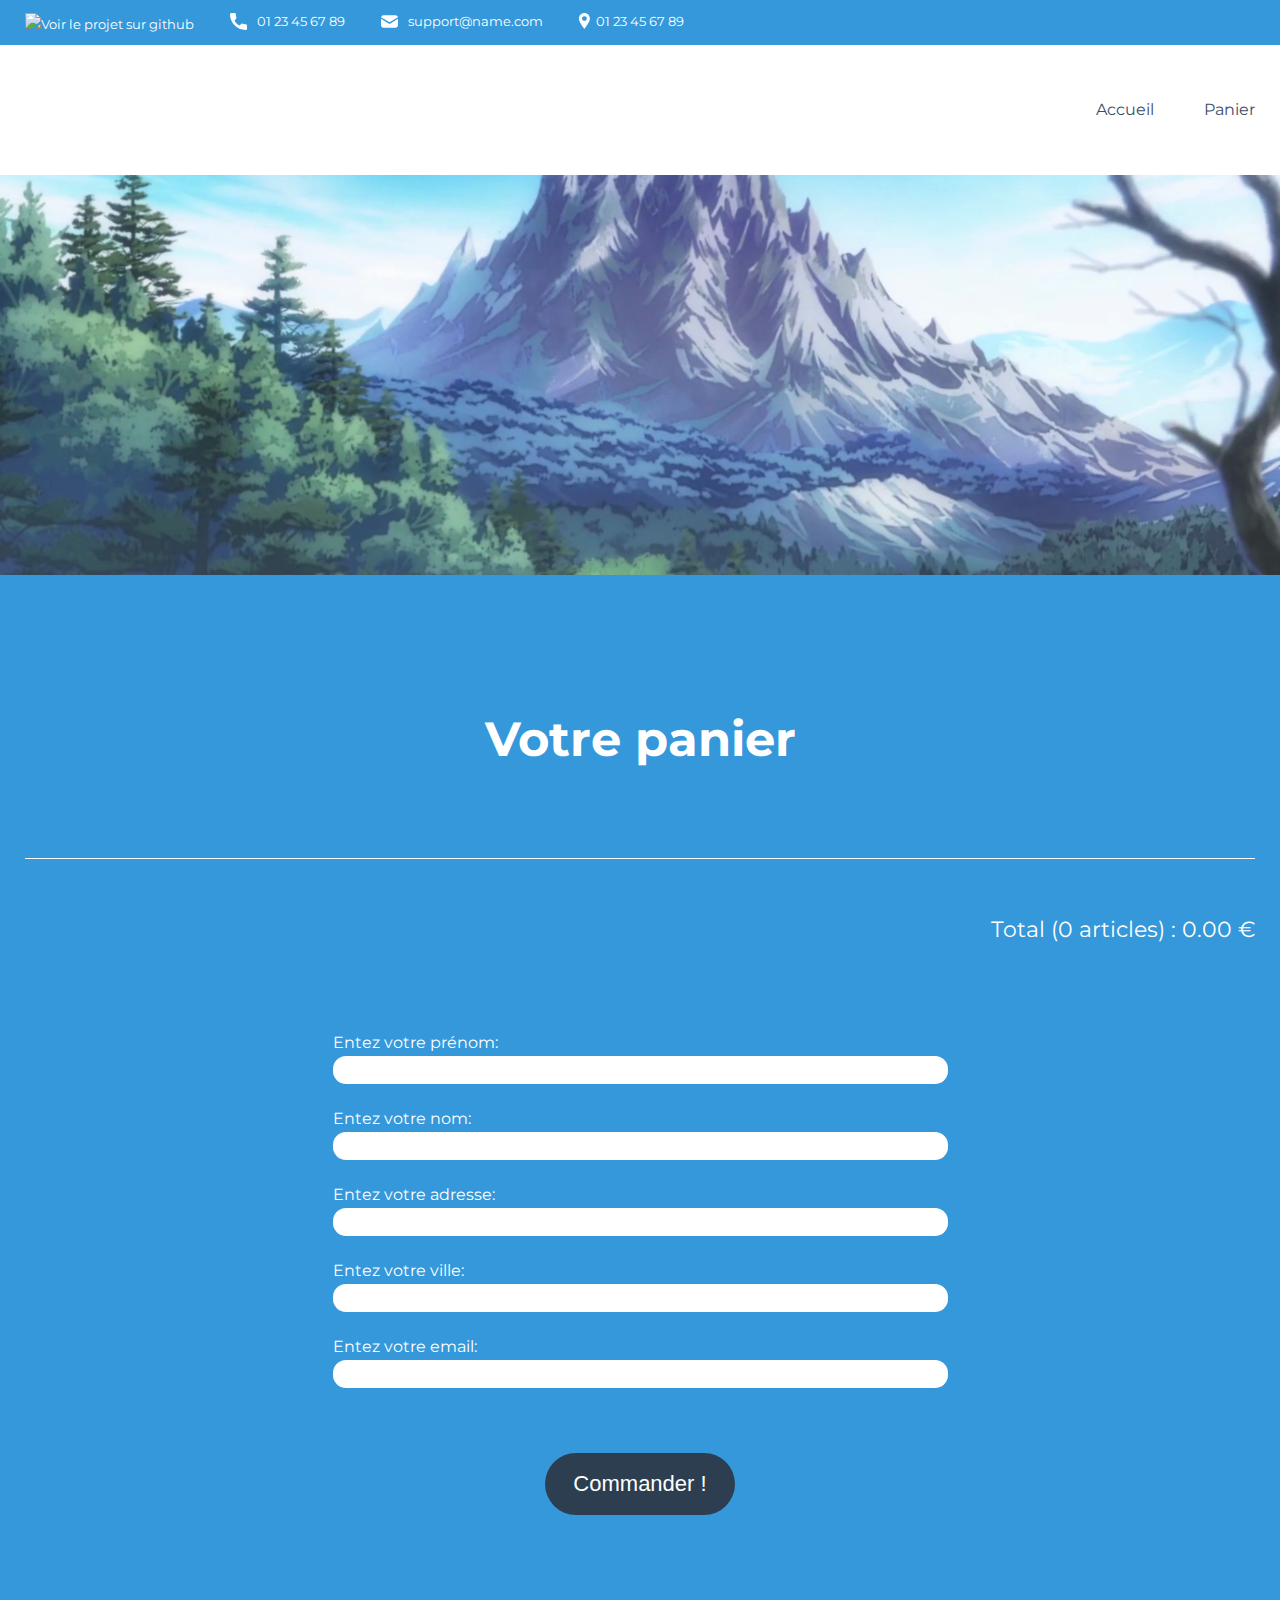
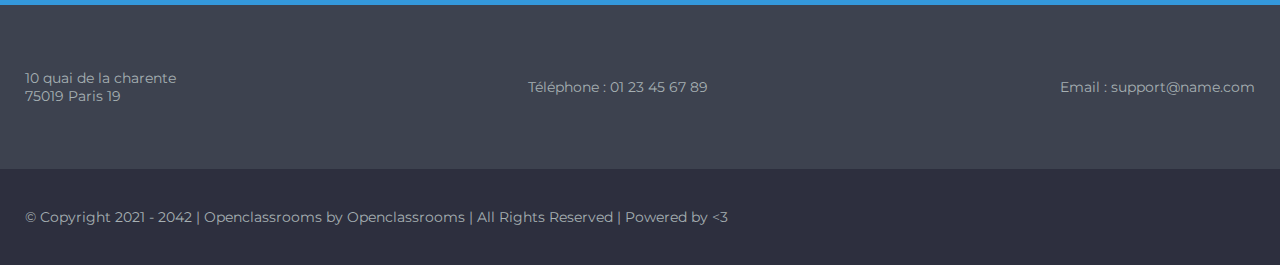
==== front/html/cart.html @ 7b70993c "first commit" ====
<!DOCTYPE html>
<html lang="fr">

<head>
    <title>Cart</title>

    <meta charset="utf-8">
    <meta name="description" content="Plateforme incroyable de e-commerce">

    <link rel="preconnect" href="https://fonts.googleapis.com">
    <link rel="preconnect" href="https://fonts.gstatic.com" crossorigin>
    <link href="https://fonts.googleapis.com/css2?family=Montserrat:wght@100;200;300;400;500;600;700;800;900&display=swap" rel="stylesheet">
    <link href="../css/style.css" rel="stylesheet" />
    <link href="../css/cart.css" rel="stylesheet" />

    <meta name="viewport" content="width=device-width, initial-scale=1">
</head>

<body>
    <header>
        <div class="limitedWidthBlockContainer informations">
            <div class="limitedWidthBlock">
                <ul>
                    <li>
                        <a href="https://github.com/training-dev-fr/P5-Kanap" target="_blank"><img src="https://encrypted-tbn0.gstatic.com/images?q=tbn:ANd9GcRAi68fw3hBkE6l-vGLWYB9aRoSV5DWJ0zKJtAzpjYTMD83DwP5WU4D1N7eHx1ucPcZle8&usqp=CAU" class="informations__github">Voir le projet sur github</a>
                    </li>
                    <li><img src="../images/icons/phone.svg" alt="logo de téléphone" class="informations__phone">01 23 45 67 89</li>
                    <li><img src="../images/icons/mail.svg" alt="logo d'une enveloppe" class="informations__mail">support@name.com</li>
                    <li><img src="../images/icons/adress.svg" alt="logo d'un point de géolocalisation" class="informations__address">01 23 45 67 89</li>
                </ul>
            </div>
        </div>
        <div class="limitedWidthBlockContainer menu">
            <div class="limitedWidthBlock">
                <a href="./index.html">

                </a>
                <nav>
                    <ul>
                        <a href="./index.html">
                            <li>Accueil</li>
                        </a>
                        <a href="./cart.html">
                            <li>Panier</li>
                        </a>
                    </ul>
                </nav>
            </div>
        </div>
        <img class="banniere" src="../images/banniere.png" alt="Baniere">
    </header>

    <main class="limitedWidthBlockContainer">
        <div class="limitedWidthBlock" id="limitedWidthBlock">

            <div class="cartAndFormContainer" id="cartAndFormContainer">
                <h1>Votre panier</h1>
                <section class="cart">
                    <section id="cart__items">
                    </section>
                    <div class="cart__price">
                        <p>Total (<span id="totalQuantity"></span> articles) : <span id="totalPrice"></span> €</p>
                    </div>
                    <div class="cart__order">
                        <form method="get" class="cart__order__form">
                            <div class="cart__order__form__question">
                                <label for="firstName">Entez votre prénom: </label>
                                <input type="text" name="firstName" id="firstName" pattern="[a-zA-Zéèêëâîïôûü]*" required>
                            </div>
                            <div class="cart__order__form__question">
                                <label for="lastName">Entez votre nom: </label>
                                <input type="text" name="lastName" id="lastName" pattern="[a-zA-Zéèêëâîïôûü]*" required>
                            </div>
                            <div class="cart__order__form__question">
                                <label for="address ">Entez votre adresse: </label>
                                <input type="text" name="address" id="address" required>
                            </div>
                            <div class="cart__order__form__question">
                                <label for="city">Entez votre ville: </label>
                                <input type="text" name="city" id="city" required>
                            </div>
                            <div class="cart__order__form__question">
                                <label for="email">Entez votre email: </label>
                                <input type="email" name="email" id="email" required>
                            </div>
                            <div class="cart__order__form__submit ">
                                <input type="submit" value="Commander !" id="order">
                            </div>
                        </form>
                    </div>
                </section>
            </div>

            <div class="confirmation hide">
                <p>Commande validé ! <br>Votre numéro de commande est : <span id="orderId"></span></p>
            </div>

        </div>
    </main>

    <footer>
        <div class="limitedWidthBlockContainer footerMain ">
            <div class="limitedWidthBlock ">
                <div>
                    <p>10 quai de la charente <br>75019 Paris 19</p>
                </div>
                <div>
                    <p>Téléphone : 01 23 45 67 89</p>
                </div>
                <div>
                    <p>Email : support@name.com</p>
                </div>
            </div>
        </div>
        <div class="limitedWidthBlockContainer footerSecondary">
            <div class="limitedWidthBlock">
                <p>© Copyright 2021 - 2042 | Openclassrooms by Openclassrooms | All Rights Reserved | Powered by
                    <3</p>
            </div>
        </div>
    </footer>
    <script type="module" src="../js/cart.js"></script>
</body>

</html>
---- front/css/style.css ----
/*********/


/*GENERAL*/


/*********/

body {
    font-family: 'Montserrat', sans-serif;
    margin: 0;
    color: white;
    min-width: 300px;
}

h1 {
    font-size: 48px;
    font-weight: 700;
    margin-top: 135px;
    text-align: center;
}

h2 {
    font-weight: 400;
    margin-bottom: 60px;
    text-align: center;
}

.logo {
    height: 70px;
}


/*maxwidth + centering*/

.limitedWidthBlockContainer {
    display: flex;
    justify-content: center;
}

.limitedWidthBlock {
    width: 100%;
    max-width: 1400px;
    padding: 0 25px;
}


/*Colors*/

:root {
    --main-color: #3498db;
    --secondary-color: #2c3e50;
    --text-color: #3d4c68;
    --footer-text-color: #a6b0b3;
    --footer-main-color: #3d424f;
    --footer-secondary-color: #2d2f3e;
    /*background-color: var(--main-color);*/
}


/********/


/*Header*/


/********/


/*informations*/

.informations {
    font-size: 13px;
    background-color: var(--main-color);
    color: white;
}

.informations a {
    color: white;
    text-decoration: none;
}

.informations__github img {
    width: 25px;
}

.informations img {
    height: 17px;
}

.informations ul {
    display: flex;
    padding-left: 0;
}

.informations ul li {
    display: flex;
    list-style: none;
    margin-right: 36px;
}

.informations__phone,
.informations__mail {
    margin-right: 10px;
}


/*menu*/

.menu {
    background-color: white;
}

.menu .limitedWidthBlock {
    display: flex;
    justify-content: space-between;
}

.menu a {
    display: flex;
    align-items: center;
    text-decoration: none;
}

.menu nav {
    display: flex;
}

.menu nav ul {
    display: flex;
    margin: 0;
    line-height: 130px;
}

.menu nav ul li {
    list-style: none;
    margin-left: 50px;
    color: var(--text-color);
}

.menu nav ul li:hover {
    font-weight: 600;
    color: #3498db !important;
}


/*banniere*/

.banniere {
    width: 100%;
    height: 400px;
    object-fit: cover;
    display: flex;
}


/******/


/*Main*/


/******/

main {
    background-color: var(--main-color);
}


/*items*/

.items {
    margin-bottom: 135px;
    display: flex;
    justify-content: space-around;
    flex-wrap: wrap;
}

.items a {
    width: 21%;
    text-decoration: none;
    color: unset;
}

.items a:hover article {
    box-shadow: rgba(42, 18, 206, 0.9) 0 0 22px 6px;
}

.items article {
    background-color: var(--secondary-color);
    display: flex;
    flex-direction: column;
    align-items: center;
    margin-bottom: 40px;
    padding-top: 25px;
    width: 100%;
    border-radius: 10px;
}

.items article img {
    width: 160px;
    height: 160px;
    object-fit: cover;
    border-radius: 10px;
}

.items article h3 {
    font-size: 22px;
    font-weight: 700;
    text-align: center;
    text-transform: uppercase;
}

.items article p {
    text-align: center;
    padding-left: 23px;
    padding-right: 23px;
    box-sizing: border-box;
    overflow: hidden;
    text-overflow: ellipsis;
    display: -webkit-box;
    -webkit-line-clamp: 3;
    -webkit-box-orient: vertical;
    white-space: normal;
}


/********/


/*Footer*/


/********/

footer {
    color: var(--footer-text-color);
    display: flex;
    flex-direction: column;
    font-size: 14px;
}

footer .footerMain,
footer .footerSecondary {
    width: 100%;
}


/*footerMain*/

.footerMain {
    background-color: var(--footer-main-color);
    padding: 50px 0;
}

.footerMain .limitedWidthBlock {
    display: flex;
    justify-content: space-between;
}

.footerMain .limitedWidthBlock div {
    display: flex;
    align-items: center;
}


/*footerSecondary*/

.footerSecondary {
    background-color: var(--footer-secondary-color);
    padding: 25px 0;
}


/***************/


/*Media queries*/


/***************/

@media (max-width: 991.98px) {
    .informations ul {
        display: flex;
        justify-content: space-around;
    }
    .items a {
        width: 42%;
    }
    .footerMain .limitedWidthBlock {
        display: flex;
        flex-direction: column;
        align-items: center;
    }
    .footerSecondary .limitedWidthBlock p {
        text-align: center;
    }
}

@media (max-width: 575.98px) {
    .informations ul {
        flex-direction: column;
        align-items: center;
    }
    .informations ul li {
        margin-bottom: 14px;
        margin-right: 0;
    }
    .menu .limitedWidthBlock {
        display: flex;
        flex-direction: column;
        align-items: center;
    }
    .logo {
        margin-top: 20px;
    }
    .menu nav ul {
        padding: 0;
        line-height: 80px;
    }
    .menu nav ul a:first-child li {
        margin-left: 0;
    }
    .items a {
        width: 75%;
    }
}
---- front/css/cart.css ----
/*********/


/*GENERAL*/


/*********/

main {
    padding-bottom: 90px;
}

h1 {
    margin-bottom: 90px;
}

h2 {
    text-align: start;
}


/************/


/*Cart */


/************/

#cartAndFormContainer.hide {
    display: none;
}


/************/


/*Cart Items*/


/************/

.cart__item {
    display: flex;
    justify-content: space-around;
    border-top: 1px solid white;
    padding-top: 35px;
    margin-bottom: 30px;
}

.cart__item__img {
    width: 25%;
}

.cart__item__img img {
    width: 100%;
    border-radius: 25px;
}

.cart__item__content {
    width: 50%;
    display: flex;
    flex-direction: column;
    justify-content: space-between;
}

.cart__item__content__titlePrice {
    display: flex;
    justify-content: space-between;
}

.cart__item__content__titlePrice h2,
.cart__item__content__titlePrice p {
    margin: 0;
}

.cart__item__content__settings p {
    margin: 0;
}

.cart__item__content__settings input {
    color: var(--footer-secondary-color);
    font-family: 'Montserrat', sans-serif;
    font-size: 14px;
    border-radius: 20px;
    border: 1px solid #767676;
    text-align: center;
    text-align-last: center;
}

.cart__item__content__settings input:focus {
    outline: none;
}

.cart__item__content__settings__quantity {
    display: flex;
}

.cart__item__content__settings__quantity p {
    margin-right: 10px;
    display: flex;
}

.cart__item__content__settings__delete p {
    display: inline;
}

.cart__item__content__settings__delete p:hover {
    cursor: pointer;
    font-weight: 700;
}


/*******/


/*Price*/


/*******/

.cart__price {
    border-top: 1px solid white;
    padding-top: 35px;
}

.cart__price p {
    text-align: end;
    font-size: 22px;
}


/*******/


/*Order*/


/*******/

.cart__order {
    display: flex;
    justify-content: center;
    margin-top: 90px;
}

.cart__order__form {
    width: 50%;
}

.cart__order__form__question {
    display: flex;
    flex-direction: column;
    margin-bottom: 25px;
}

.cart__order__form__question input {
    border-radius: 13px;
    border: 0;
    height: 26px;
    margin-top: 4px;
}

.cart__order__form__question input:focus {
    outline: none;
}

.cart__order__form__submit {
    display: flex;
    justify-content: center;
}

.cart__order__form__submit input {
    font-size: 22px;
    border-radius: 40px;
    border: 0;
    background-color: var(--secondary-color);
    color: white;
    padding: 18px 28px;
    cursor: pointer;
    margin-top: 40px;
}

.cart__order__form__submit input:hover {
    box-shadow: rgb(42 18 206 / 90%) 0 0 22px 6px;
}


/**************/


/*Confirmation*/


/**************/

.confirmation {
    display: flex;
    justify-content: center;
    margin-top: 85px;
}

.confirmation p {
    background-color: white;
    color: #3d424f;
    text-align: center;
    font-weight: 500;
    padding: 30px;
    border-radius: 25px;
}

.confirmation.hide {
    display: none;
}


/***************/


/*Media queries*/


/***************/

@media (max-width: 991.98px) {
    .cart__item__content__titlePrice {
        flex-direction: column;
    }
}

@media (max-width: 575.98px) {
    .cart__item {
        flex-direction: column;
        align-items: center;
    }
    .cart__item__img {
        width: 50%;
    }
    .cart__item__content {
        width: 90%;
    }
    .cart__item__content__titlePrice {
        margin-bottom: 20px;
    }
    .cart__price p {
        text-align: center;
    }
    .cart__order {
        justify-content: center;
    }
    .cart__order__form {
        width: 75%;
    }
}
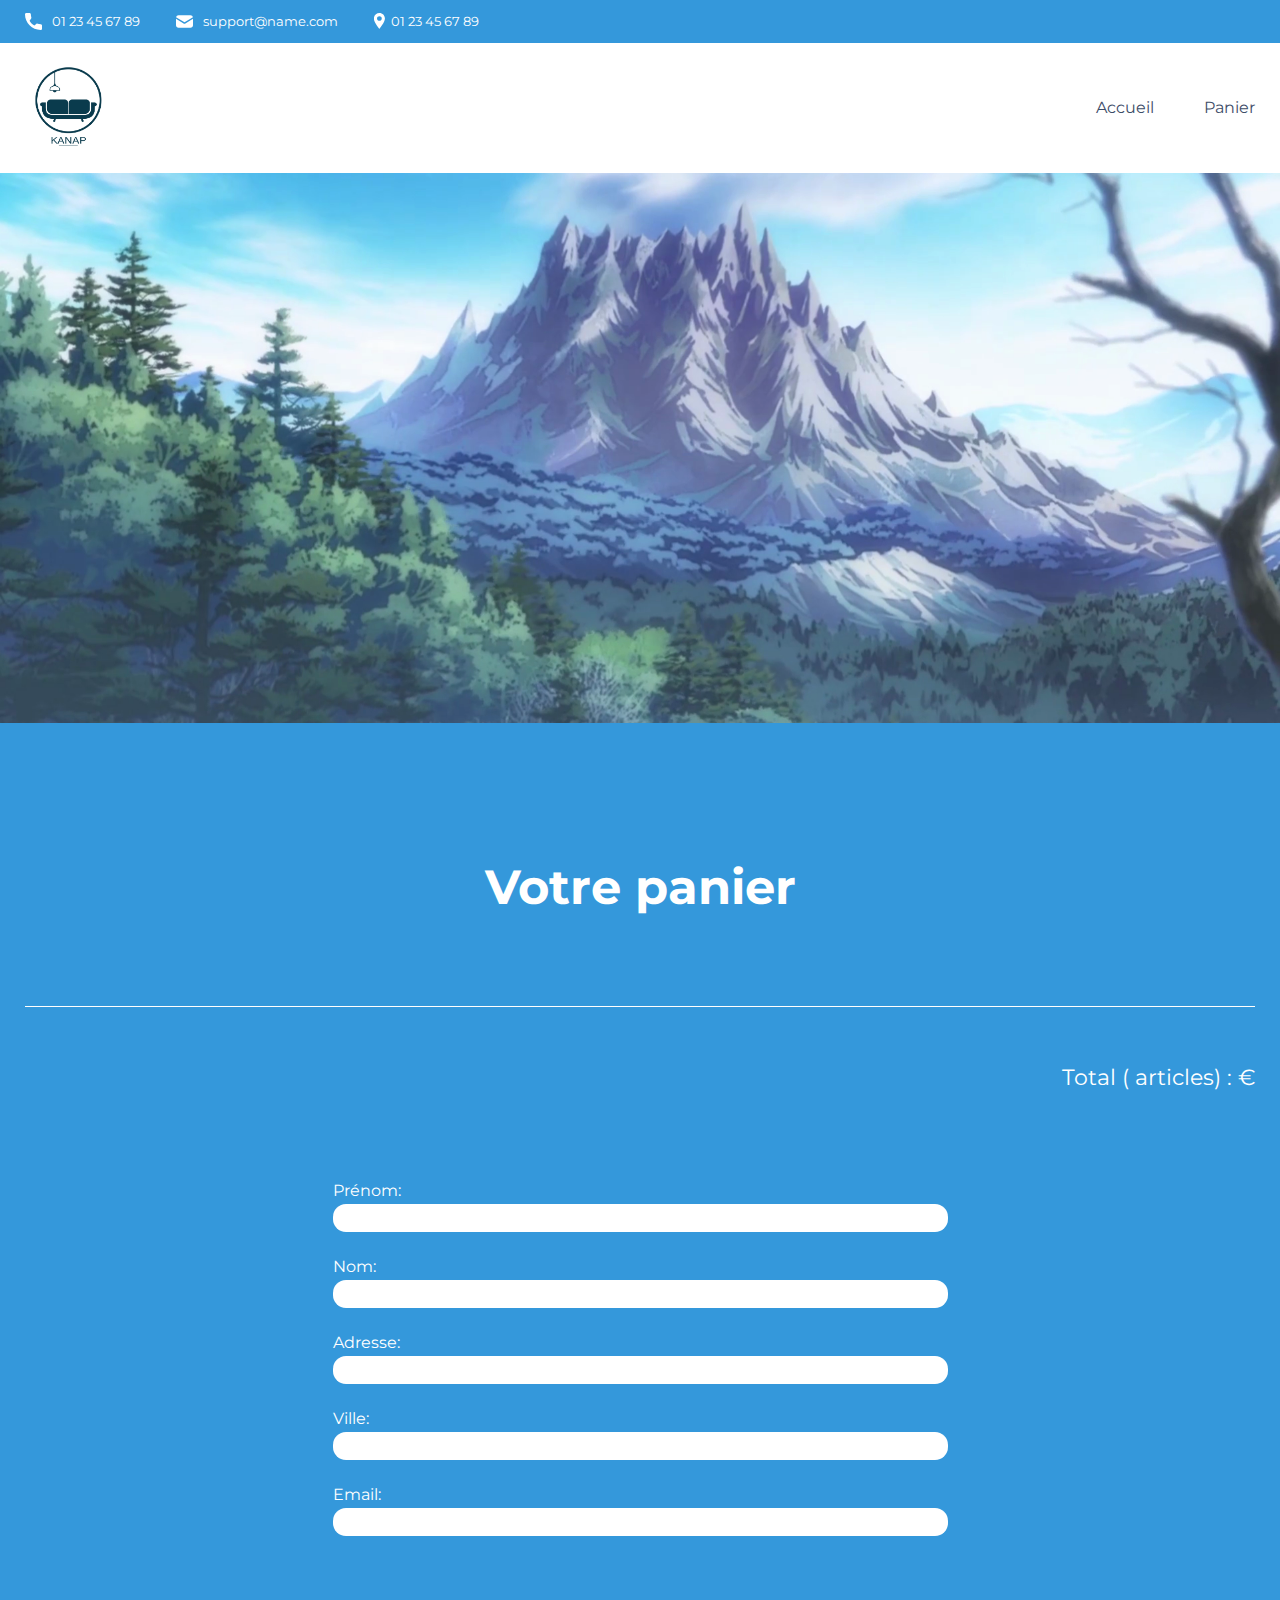
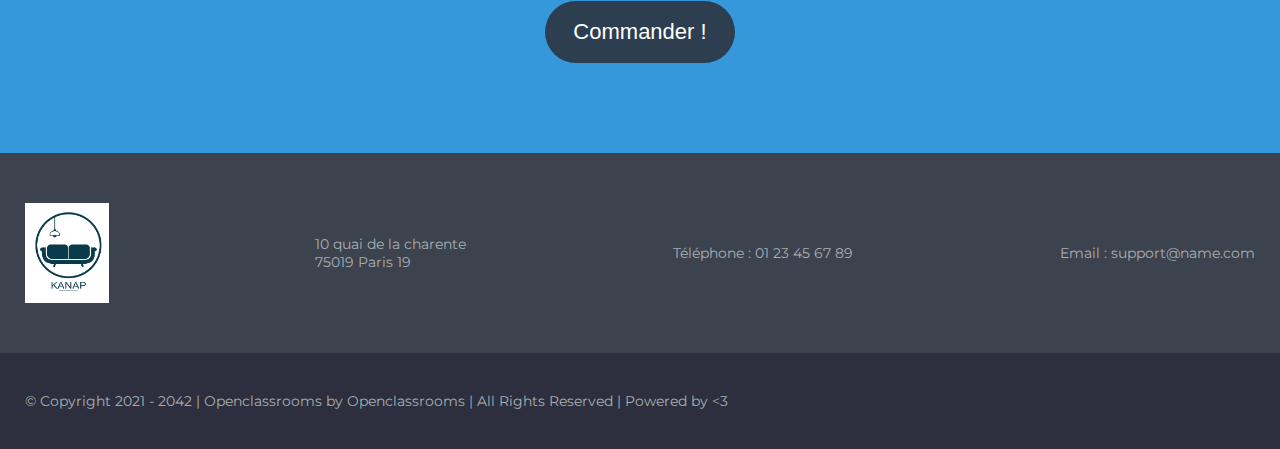
==== commit 8d7b5d49: "first commit" ====
--- a/front/html/cart.html
+++ b/front/html/cart.html
@@ -1,7 +1,6 @@
 <!DOCTYPE html>
 <html lang="fr">
-
-<head>
+  <head>
     <title>Cart</title>
 
     <meta charset="utf-8">
@@ -14,112 +13,126 @@
     <link href="../css/cart.css" rel="stylesheet" />
 
     <meta name="viewport" content="width=device-width, initial-scale=1">
-</head>
+  </head>
 
-<body>
+  <body>
     <header>
-        <div class="limitedWidthBlockContainer informations">
-            <div class="limitedWidthBlock">
-                <ul>
-                    <li>
-                        <a href="https://github.com/training-dev-fr/P5-Kanap" target="_blank"><img src="https://encrypted-tbn0.gstatic.com/images?q=tbn:ANd9GcRAi68fw3hBkE6l-vGLWYB9aRoSV5DWJ0zKJtAzpjYTMD83DwP5WU4D1N7eHx1ucPcZle8&usqp=CAU" class="informations__github">Voir le projet sur github</a>
-                    </li>
-                    <li><img src="../images/icons/phone.svg" alt="logo de téléphone" class="informations__phone">01 23 45 67 89</li>
-                    <li><img src="../images/icons/mail.svg" alt="logo d'une enveloppe" class="informations__mail">support@name.com</li>
-                    <li><img src="../images/icons/adress.svg" alt="logo d'un point de géolocalisation" class="informations__address">01 23 45 67 89</li>
-                </ul>
+      <div class="limitedWidthBlockContainer informations">
+        <div class="limitedWidthBlock">
+          <ul>
+            <li><img src="../images/icons/phone.svg" alt="logo de téléphone" class="informations__phone">01 23 45 67 89</li>
+            <li><img src="../images/icons/mail.svg" alt="logo d'une enveloppe" class="informations__mail">support@name.com</li>
+            <li><img src="../images/icons/adress.svg" alt="logo d'un point de géolocalisation" class="informations__address">01 23 45 67 89</li>
+          </ul>
+        </div>
+      </div>
+      <div class="limitedWidthBlockContainer menu">
+        <div class="limitedWidthBlock">
+          <a href="./index.html">
+            <img class="logo" src="../images/logo.png" alt="Logo de l'entreprise">
+          </a>
+          <nav>
+            <ul>
+              <a href="./index.html"><li>Accueil</li></a>
+              <a href="./cart.html"><li>Panier</li></a>
+            </ul>
+          </nav>
+        </div>
+      </div>
+      <img class="banniere" src="../images/banniere.png" alt="Baniere">
+    </header>
+    
+    <main class="limitedWidthBlockContainer">
+      <div class="limitedWidthBlock" id="limitedWidthBlock">
+        <div class="cartAndFormContainer" id="cartAndFormContainer">
+          <h1>Votre panier</h1>
+          <section class="cart">
+            <section id="cart__items">
+             <!--  <article class="cart__item" data-id="{product-ID}" data-color="{product-color}">
+                <div class="cart__item__img">
+                  <img src="../images/product01.jpg" alt="Photographie d'un canapé">
+                </div>
+                <div class="cart__item__content">
+                  <div class="cart__item__content__description">
+                    <h2>Nom du produit</h2>
+                    <p>Vert</p>
+                    <p>42,00 €</p>
+                  </div>
+                  <div class="cart__item__content__settings">
+                    <div class="cart__item__content__settings__quantity">
+                      <p>Qté : </p>
+                      <input type="number" class="itemQuantity" name="itemQuantity" min="1" max="100" value="42">
+                    </div>
+                    <div class="cart__item__content__settings__delete">
+                      <p class="deleteItem">Supprimer</p>
+                    </div>
+                  </div>
+                </div>
+              </article> -->
+            </section>
+            <div class="cart__price">
+              <p>Total (<span id="totalQuantity"><!-- 2 --></span> articles) : <span id="totalPrice"><!-- 84,00 --></span> €</p>
             </div>
+            <div class="cart__order">
+              <form method="get" class="cart__order__form">
+                <div class="cart__order__form__question">
+                  <label for="firstName">Prénom: </label>
+                  <input type="text" name="firstName" id="firstName" required>
+                  <p id="firstNameErrorMsg"><!-- ci est un message d'erreur --></p>
+                </div>
+                <div class="cart__order__form__question">
+                  <label for="lastName">Nom: </label>
+                  <input type="text" name="lastName" id="lastName" required>
+                  <p id="lastNameErrorMsg"></p>
+                </div>
+                <div class="cart__order__form__question">
+                  <label for="address">Adresse: </label>
+                  <input type="text" name="address" id="address" required>
+                  <p id="addressErrorMsg"></p>
+                </div>
+                <div class="cart__order__form__question">
+                  <label for="city">Ville: </label>
+                  <input type="text" name="city" id="city" required>
+                  <p id="cityErrorMsg"></p>
+                </div>
+                <div class="cart__order__form__question">
+                  <label for="email">Email: </label>
+                  <input type="email" name="email" id="email" required>
+                  <p id="emailErrorMsg"></p>
+                </div>
+                <div class="cart__order__form__submit">
+                  <input type="submit" value="Commander !" id="order">
+                </div>
+              </form>
+            </div>
+          </section>
         </div>
-        <div class="limitedWidthBlockContainer menu">
-            <div class="limitedWidthBlock">
-                <a href="./index.html">
-
-                </a>
-                <nav>
-                    <ul>
-                        <a href="./index.html">
-                            <li>Accueil</li>
-                        </a>
-                        <a href="./cart.html">
-                            <li>Panier</li>
-                        </a>
-                    </ul>
-                </nav>
-            </div>
+      </div>
+    </main>
+    
+    <footer>
+      <div class="limitedWidthBlockContainer footerMain">
+        <div class="limitedWidthBlock">
+          <div>
+            <img class="logo" src="../images/logo.png" alt="Logo de l'entreprise">
+          </div>
+          <div>
+            <p>10 quai de la charente <br>75019 Paris 19</p>
+          </div>
+          <div>
+            <p>Téléphone : 01 23 45 67 89</p>
+          </div>
+          <div>
+            <p>Email : support@name.com</p>
+          </div>
         </div>
-        <img class="banniere" src="../images/banniere.png" alt="Baniere">
-    </header>
-
-    <main class="limitedWidthBlockContainer">
-        <div class="limitedWidthBlock" id="limitedWidthBlock">
-
-            <div class="cartAndFormContainer" id="cartAndFormContainer">
-                <h1>Votre panier</h1>
-                <section class="cart">
-                    <section id="cart__items">
-                    </section>
-                    <div class="cart__price">
-                        <p>Total (<span id="totalQuantity"></span> articles) : <span id="totalPrice"></span> €</p>
-                    </div>
-                    <div class="cart__order">
-                        <form method="get" class="cart__order__form">
-                            <div class="cart__order__form__question">
-                                <label for="firstName">Entez votre prénom: </label>
-                                <input type="text" name="firstName" id="firstName" pattern="[a-zA-Zéèêëâîïôûü]*" required>
-                            </div>
-                            <div class="cart__order__form__question">
-                                <label for="lastName">Entez votre nom: </label>
-                                <input type="text" name="lastName" id="lastName" pattern="[a-zA-Zéèêëâîïôûü]*" required>
-                            </div>
-                            <div class="cart__order__form__question">
-                                <label for="address ">Entez votre adresse: </label>
-                                <input type="text" name="address" id="address" required>
-                            </div>
-                            <div class="cart__order__form__question">
-                                <label for="city">Entez votre ville: </label>
-                                <input type="text" name="city" id="city" required>
-                            </div>
-                            <div class="cart__order__form__question">
-                                <label for="email">Entez votre email: </label>
-                                <input type="email" name="email" id="email" required>
-                            </div>
-                            <div class="cart__order__form__submit ">
-                                <input type="submit" value="Commander !" id="order">
-                            </div>
-                        </form>
-                    </div>
-                </section>
-            </div>
-
-            <div class="confirmation hide">
-                <p>Commande validé ! <br>Votre numéro de commande est : <span id="orderId"></span></p>
-            </div>
-
+      </div>
+      <div class="limitedWidthBlockContainer footerSecondary">
+        <div class="limitedWidthBlock">
+          <p>© Copyright 2021 - 2042 | Openclassrooms by Openclassrooms | All Rights Reserved | Powered by <3</p>
         </div>
-    </main>
-
-    <footer>
-        <div class="limitedWidthBlockContainer footerMain ">
-            <div class="limitedWidthBlock ">
-                <div>
-                    <p>10 quai de la charente <br>75019 Paris 19</p>
-                </div>
-                <div>
-                    <p>Téléphone : 01 23 45 67 89</p>
-                </div>
-                <div>
-                    <p>Email : support@name.com</p>
-                </div>
-            </div>
-        </div>
-        <div class="limitedWidthBlockContainer footerSecondary">
-            <div class="limitedWidthBlock">
-                <p>© Copyright 2021 - 2042 | Openclassrooms by Openclassrooms | All Rights Reserved | Powered by
-                    <3</p>
-            </div>
-        </div>
+      </div>
     </footer>
-    <script type="module" src="../js/cart.js"></script>
-</body>
-
+  <script src="../js/cart.js"></script>
+  </body>
 </html>--- a/front/css/style.css
+++ b/front/css/style.css
@@ -1,328 +1,268 @@
 /*********/
-
-
 /*GENERAL*/
-
-
 /*********/
 
 body {
-    font-family: 'Montserrat', sans-serif;
-    margin: 0;
-    color: white;
-    min-width: 300px;
-}
-
+	font-family: 'Montserrat', sans-serif;
+	margin: 0;
+	color: white;
+	min-width: 300px;
+}
 h1 {
-    font-size: 48px;
-    font-weight: 700;
-    margin-top: 135px;
-    text-align: center;
-}
-
+	font-size: 48px;
+	font-weight: 700;
+	margin-top: 135px;
+	text-align: center;
+}
 h2 {
-    font-weight: 400;
-    margin-bottom: 60px;
-    text-align: center;
-}
-
+	font-weight: 400;
+	margin-bottom: 60px;
+	text-align: center;
+}
 .logo {
-    height: 70px;
-}
-
+	height: 100px;
+}
 
 /*maxwidth + centering*/
-
 .limitedWidthBlockContainer {
-    display: flex;
-    justify-content: center;
-}
-
+	display: flex;
+	justify-content: center;
+}
 .limitedWidthBlock {
-    width: 100%;
-    max-width: 1400px;
-    padding: 0 25px;
-}
-
+	width: 100%;
+	max-width: 1400px;
+	padding: 0 25px;
+}
 
 /*Colors*/
-
 :root {
-    --main-color: #3498db;
-    --secondary-color: #2c3e50;
-    --text-color: #3d4c68;
-    --footer-text-color: #a6b0b3;
-    --footer-main-color: #3d424f;
-    --footer-secondary-color: #2d2f3e;
-    /*background-color: var(--main-color);*/
-}
-
-
-/********/
-
-
+	--main-color: #3498db;
+	--secondary-color: #2c3e50;
+	--text-color: #3d4c68;
+	--footer-text-color: #a6b0b3; 
+	--footer-main-color: #3d424f; 
+	--footer-secondary-color: #2d2f3e;
+	/*background-color: var(--main-color);*/
+}
+
+
+
+
+/********/
 /*Header*/
-
-
-/********/
-
+/********/
 
 /*informations*/
-
 .informations {
-    font-size: 13px;
-    background-color: var(--main-color);
-    color: white;
-}
-
-.informations a {
-    color: white;
-    text-decoration: none;
-}
-
-.informations__github img {
-    width: 25px;
-}
-
+	font-size: 13px;
+	background-color: var(--main-color);
+}
 .informations img {
-    height: 17px;
-}
-
+	height: 17px;
+}
 .informations ul {
-    display: flex;
-    padding-left: 0;
-}
-
+	display: flex;
+	padding-left: 0;
+}
 .informations ul li {
-    display: flex;
-    list-style: none;
-    margin-right: 36px;
-}
-
+	display: flex;
+	list-style: none;
+	margin-right: 36px;
+}
 .informations__phone,
 .informations__mail {
-    margin-right: 10px;
-}
-
+	margin-right: 10px;
+}
 
 /*menu*/
-
 .menu {
-    background-color: white;
-}
-
+	background-color: white;
+}
 .menu .limitedWidthBlock {
-    display: flex;
-    justify-content: space-between;
-}
-
+	display: flex;
+	justify-content: space-between;
+}
 .menu a {
-    display: flex;
-    align-items: center;
-    text-decoration: none;
-}
-
+	display: flex;
+	align-items: center;
+	text-decoration: none;
+}
 .menu nav {
-    display: flex;
-}
-
+	display: flex;
+}
 .menu nav ul {
-    display: flex;
-    margin: 0;
-    line-height: 130px;
-}
-
+	display: flex;
+	margin: 0;
+	line-height: 130px;
+}
 .menu nav ul li {
-    list-style: none;
-    margin-left: 50px;
-    color: var(--text-color);
-}
-
+	list-style: none;
+	margin-left: 50px;
+	color: var(--text-color);
+}
 .menu nav ul li:hover {
-    font-weight: 600;
-    color: #3498db !important;
-}
-
+	font-weight: 600;
+	color: #3498db !important;
+}
 
 /*banniere*/
-
 .banniere {
-    width: 100%;
-    height: 400px;
-    object-fit: cover;
-    display: flex;
-}
+	width: 100%;
+	height: 550px;
+	object-fit: cover;
+	display: flex;
+}
+
+
 
 
 /******/
-
-
 /*Main*/
-
-
 /******/
 
 main {
-    background-color: var(--main-color);
-}
-
+	background-color: var(--main-color);
+}
 
 /*items*/
-
 .items {
-    margin-bottom: 135px;
-    display: flex;
-    justify-content: space-around;
-    flex-wrap: wrap;
-}
-
+	margin-bottom: 135px;
+	display: flex;
+	justify-content: space-around;
+	flex-wrap: wrap;
+}
 .items a {
-    width: 21%;
-    text-decoration: none;
-    color: unset;
-}
-
+	width: 21%;
+	text-decoration: none;
+	color: unset;
+}
 .items a:hover article {
-    box-shadow: rgba(42, 18, 206, 0.9) 0 0 22px 6px;
-}
-
+	box-shadow: rgba(42, 18, 206, 0.9) 0 0 22px 6px;
+}
 .items article {
-    background-color: var(--secondary-color);
-    display: flex;
-    flex-direction: column;
-    align-items: center;
-    margin-bottom: 40px;
-    padding-top: 25px;
-    width: 100%;
-    border-radius: 10px;
-}
-
+	background-color: var(--secondary-color);
+	display: flex;
+	flex-direction: column;
+	align-items: center;
+	margin-bottom: 40px;
+	padding-top: 25px;
+	width: 100%;
+	border-radius: 10px;
+}
 .items article img {
-    width: 160px;
-    height: 160px;
-    object-fit: cover;
-    border-radius: 10px;
-}
-
+	width: 160px;
+	height: 160px;
+	object-fit: cover;
+	border-radius: 10px;
+}
 .items article h3 {
-    font-size: 22px;
-    font-weight: 700;
-    text-align: center;
-    text-transform: uppercase;
-}
-
+	font-size: 22px;
+	font-weight: 700;
+	text-align: center;
+	text-transform: uppercase;
+}
 .items article p {
-    text-align: center;
-    padding-left: 23px;
-    padding-right: 23px;
-    box-sizing: border-box;
-    overflow: hidden;
-    text-overflow: ellipsis;
-    display: -webkit-box;
-    -webkit-line-clamp: 3;
-    -webkit-box-orient: vertical;
-    white-space: normal;
-}
-
-
-/********/
-
-
+	text-align: center;
+	padding-left: 23px;
+	padding-right: 23px;
+	box-sizing: border-box;
+	overflow: hidden;
+	text-overflow: ellipsis;
+
+	display: -webkit-box;
+	-webkit-line-clamp: 3;
+	-webkit-box-orient: vertical;
+	white-space: normal;
+}
+
+
+
+
+/********/
 /*Footer*/
-
-
 /********/
 
 footer {
-    color: var(--footer-text-color);
-    display: flex;
-    flex-direction: column;
-    font-size: 14px;
-}
-
+	color: var(--footer-text-color);
+	display: flex;
+	flex-direction: column;
+	font-size: 14px;
+}
 footer .footerMain,
 footer .footerSecondary {
-    width: 100%;
-}
-
+	width: 100%;
+}
 
 /*footerMain*/
-
 .footerMain {
-    background-color: var(--footer-main-color);
-    padding: 50px 0;
-}
-
+	background-color: var(--footer-main-color);
+	padding: 50px 0;
+}
 .footerMain .limitedWidthBlock {
-    display: flex;
-    justify-content: space-between;
-}
-
+	display: flex;
+	justify-content: space-between;
+}
 .footerMain .limitedWidthBlock div {
-    display: flex;
-    align-items: center;
-}
-
+	display: flex;
+	align-items: center;
+}
 
 /*footerSecondary*/
-
 .footerSecondary {
-    background-color: var(--footer-secondary-color);
-    padding: 25px 0;
-}
+	background-color: var(--footer-secondary-color);
+	padding: 25px 0;
+}
+
+
 
 
 /***************/
-
-
 /*Media queries*/
-
-
 /***************/
 
 @media (max-width: 991.98px) {
-    .informations ul {
-        display: flex;
-        justify-content: space-around;
-    }
-    .items a {
-        width: 42%;
-    }
-    .footerMain .limitedWidthBlock {
-        display: flex;
-        flex-direction: column;
-        align-items: center;
-    }
-    .footerSecondary .limitedWidthBlock p {
-        text-align: center;
-    }
-}
-
-@media (max-width: 575.98px) {
-    .informations ul {
-        flex-direction: column;
-        align-items: center;
-    }
-    .informations ul li {
-        margin-bottom: 14px;
-        margin-right: 0;
-    }
-    .menu .limitedWidthBlock {
-        display: flex;
-        flex-direction: column;
-        align-items: center;
-    }
-    .logo {
-        margin-top: 20px;
-    }
-    .menu nav ul {
-        padding: 0;
-        line-height: 80px;
-    }
-    .menu nav ul a:first-child li {
-        margin-left: 0;
-    }
-    .items a {
-        width: 75%;
-    }
+	.informations ul {
+		display: flex;
+		justify-content: space-around;
+	}
+	.items a {
+		width: 42%;
+	}
+	.footerMain .limitedWidthBlock {
+		display: flex;
+		flex-direction: column;
+		align-items: center;
+	}
+	.footerSecondary .limitedWidthBlock p {
+		text-align: center;
+	}
+}
+
+@media (max-width: 575.98px) { 
+	.informations ul {
+		flex-direction: column;
+		align-items: center;
+	}
+	.informations ul li{
+		margin-bottom: 14px;
+		margin-right: 0;
+	}
+	.menu .limitedWidthBlock {
+		display: flex;
+		flex-direction: column;
+		align-items: center;
+	}
+	.logo {
+		margin-top: 20px;
+	}
+	.menu nav ul {
+		padding: 0;
+		line-height: 80px;
+	}
+	.menu nav ul a:first-child li {
+		margin-left: 0;
+	}
+	.items a {
+		width: 75%;
+	}
 }--- a/front/css/cart.css
+++ b/front/css/cart.css
@@ -1,254 +1,172 @@
 /*********/
-
-
 /*GENERAL*/
-
-
 /*********/
 
 main {
-    padding-bottom: 90px;
+	padding-bottom: 90px;
+}
+h1 {
+	margin-bottom: 90px;
+}
+h2 {
+	text-align: start;
 }
 
-h1 {
-    margin-bottom: 90px;
+/************/
+/*Cart Items*/
+/************/
+.cart__item {
+	display: flex;
+	justify-content: space-around;
+	border-top: 1px solid white;
+	padding-top: 35px;
+	margin-bottom: 30px;
+}
+.cart__item__img {
+	width: 25%;
+}
+.cart__item__img img {
+	width: 100%;
+	border-radius: 25px;
+}
+.cart__item__content {
+	width: 50%;
+	display: flex;
+	flex-direction: column;
+	justify-content: space-between;
+}
+.cart__item__content__titlePrice {
+	display: flex;
+	justify-content: space-between;
+}
+.cart__item__content__titlePrice h2,
+.cart__item__content__titlePrice p {
+	margin: 0;
+}
+.cart__item__content__settings p {
+	margin: 0;
+}
+.cart__item__content__settings input {
+	color: var(--footer-secondary-color);
+	font-family: 'Montserrat', sans-serif;
+	font-size: 14px;
+	border-radius: 20px;
+	border: 1px solid #767676;
+	text-align: center;
+	text-align-last: center;
+}
+.cart__item__content__settings input:focus {
+	outline: none;
+}
+.cart__item__content__settings__quantity {
+	display: flex;
+}
+.cart__item__content__settings__quantity p {
+	margin-right: 10px;
+	display: flex;
+}
+.cart__item__content__settings__delete p {
+	display: inline;
+}
+.cart__item__content__settings__delete p:hover {
+	cursor: pointer;
+	font-weight: 700;
 }
 
-h2 {
-    text-align: start;
+/*******/
+/*Price*/
+/*******/
+.cart__price {
+	border-top: 1px solid white;
+	padding-top: 35px;
+}
+.cart__price p {
+	text-align: end;
+	font-size: 22px;
+}
+
+/*******/
+/*Order*/
+/*******/
+.cart__order {
+	display: flex;
+	justify-content: center;
+	margin-top: 90px;
+}
+.cart__order__form {
+	width: 50%;
+}
+.cart__order__form__question {
+	display: flex;
+	flex-direction: column;
+	margin-bottom: 25px;
+}
+.cart__order__form__question input {
+	border-radius: 13px;
+	border: 0;
+	height: 26px;
+	margin-top: 4px;
+}
+.cart__order__form__question input:focus {
+	outline: none;
+}
+.cart__order__form__question p {
+	margin: 0;
+	color: #fbbcbc;
+	font-size: 15px;
+	margin-left: 8px;
+}
+.cart__order__form__submit {
+	display: flex;
+	justify-content: center;
+}
+.cart__order__form__submit input {
+	font-size: 22px;
+	border-radius: 40px;
+	border: 0;
+	background-color: var(--secondary-color);
+	color: white;
+	padding: 18px 28px;
+	cursor: pointer;
+	margin-top: 40px;
+}
+.cart__order__form__submit input:hover {
+	box-shadow: rgb(42 18 206 / 90%) 0 0 22px 6px;
 }
 
 
-/************/
-
-
-/*Cart */
-
-
-/************/
-
-#cartAndFormContainer.hide {
-    display: none;
-}
-
-
-/************/
-
-
-/*Cart Items*/
-
-
-/************/
-
-.cart__item {
-    display: flex;
-    justify-content: space-around;
-    border-top: 1px solid white;
-    padding-top: 35px;
-    margin-bottom: 30px;
-}
-
-.cart__item__img {
-    width: 25%;
-}
-
-.cart__item__img img {
-    width: 100%;
-    border-radius: 25px;
-}
-
-.cart__item__content {
-    width: 50%;
-    display: flex;
-    flex-direction: column;
-    justify-content: space-between;
-}
-
-.cart__item__content__titlePrice {
-    display: flex;
-    justify-content: space-between;
-}
-
-.cart__item__content__titlePrice h2,
-.cart__item__content__titlePrice p {
-    margin: 0;
-}
-
-.cart__item__content__settings p {
-    margin: 0;
-}
-
-.cart__item__content__settings input {
-    color: var(--footer-secondary-color);
-    font-family: 'Montserrat', sans-serif;
-    font-size: 14px;
-    border-radius: 20px;
-    border: 1px solid #767676;
-    text-align: center;
-    text-align-last: center;
-}
-
-.cart__item__content__settings input:focus {
-    outline: none;
-}
-
-.cart__item__content__settings__quantity {
-    display: flex;
-}
-
-.cart__item__content__settings__quantity p {
-    margin-right: 10px;
-    display: flex;
-}
-
-.cart__item__content__settings__delete p {
-    display: inline;
-}
-
-.cart__item__content__settings__delete p:hover {
-    cursor: pointer;
-    font-weight: 700;
-}
-
-
-/*******/
-
-
-/*Price*/
-
-
-/*******/
-
-.cart__price {
-    border-top: 1px solid white;
-    padding-top: 35px;
-}
-
-.cart__price p {
-    text-align: end;
-    font-size: 22px;
-}
-
-
-/*******/
-
-
-/*Order*/
-
-
-/*******/
-
-.cart__order {
-    display: flex;
-    justify-content: center;
-    margin-top: 90px;
-}
-
-.cart__order__form {
-    width: 50%;
-}
-
-.cart__order__form__question {
-    display: flex;
-    flex-direction: column;
-    margin-bottom: 25px;
-}
-
-.cart__order__form__question input {
-    border-radius: 13px;
-    border: 0;
-    height: 26px;
-    margin-top: 4px;
-}
-
-.cart__order__form__question input:focus {
-    outline: none;
-}
-
-.cart__order__form__submit {
-    display: flex;
-    justify-content: center;
-}
-
-.cart__order__form__submit input {
-    font-size: 22px;
-    border-radius: 40px;
-    border: 0;
-    background-color: var(--secondary-color);
-    color: white;
-    padding: 18px 28px;
-    cursor: pointer;
-    margin-top: 40px;
-}
-
-.cart__order__form__submit input:hover {
-    box-shadow: rgb(42 18 206 / 90%) 0 0 22px 6px;
-}
-
-
-/**************/
-
-
-/*Confirmation*/
-
-
-/**************/
-
-.confirmation {
-    display: flex;
-    justify-content: center;
-    margin-top: 85px;
-}
-
-.confirmation p {
-    background-color: white;
-    color: #3d424f;
-    text-align: center;
-    font-weight: 500;
-    padding: 30px;
-    border-radius: 25px;
-}
-
-.confirmation.hide {
-    display: none;
-}
-
 
 /***************/
-
-
 /*Media queries*/
-
-
 /***************/
 
 @media (max-width: 991.98px) {
-    .cart__item__content__titlePrice {
-        flex-direction: column;
-    }
+	.cart__item__content__titlePrice {
+		flex-direction: column;
+	}
 }
 
-@media (max-width: 575.98px) {
-    .cart__item {
-        flex-direction: column;
-        align-items: center;
-    }
-    .cart__item__img {
-        width: 50%;
-    }
-    .cart__item__content {
-        width: 90%;
-    }
-    .cart__item__content__titlePrice {
-        margin-bottom: 20px;
-    }
-    .cart__price p {
-        text-align: center;
-    }
-    .cart__order {
-        justify-content: center;
-    }
-    .cart__order__form {
-        width: 75%;
-    }
+@media (max-width: 575.98px) { 
+	.cart__item {
+		flex-direction: column;
+		align-items: center;
+	}
+	.cart__item__img {
+		width: 50%;
+	}
+	.cart__item__content {
+		width: 90%;
+	}
+	.cart__item__content__titlePrice {
+		margin-bottom: 20px;
+	}
+	.cart__price p {
+		text-align: center;
+	}
+	.cart__order {
+		justify-content: center;
+	}
+	.cart__order__form {
+		width: 75%;
+	}
 }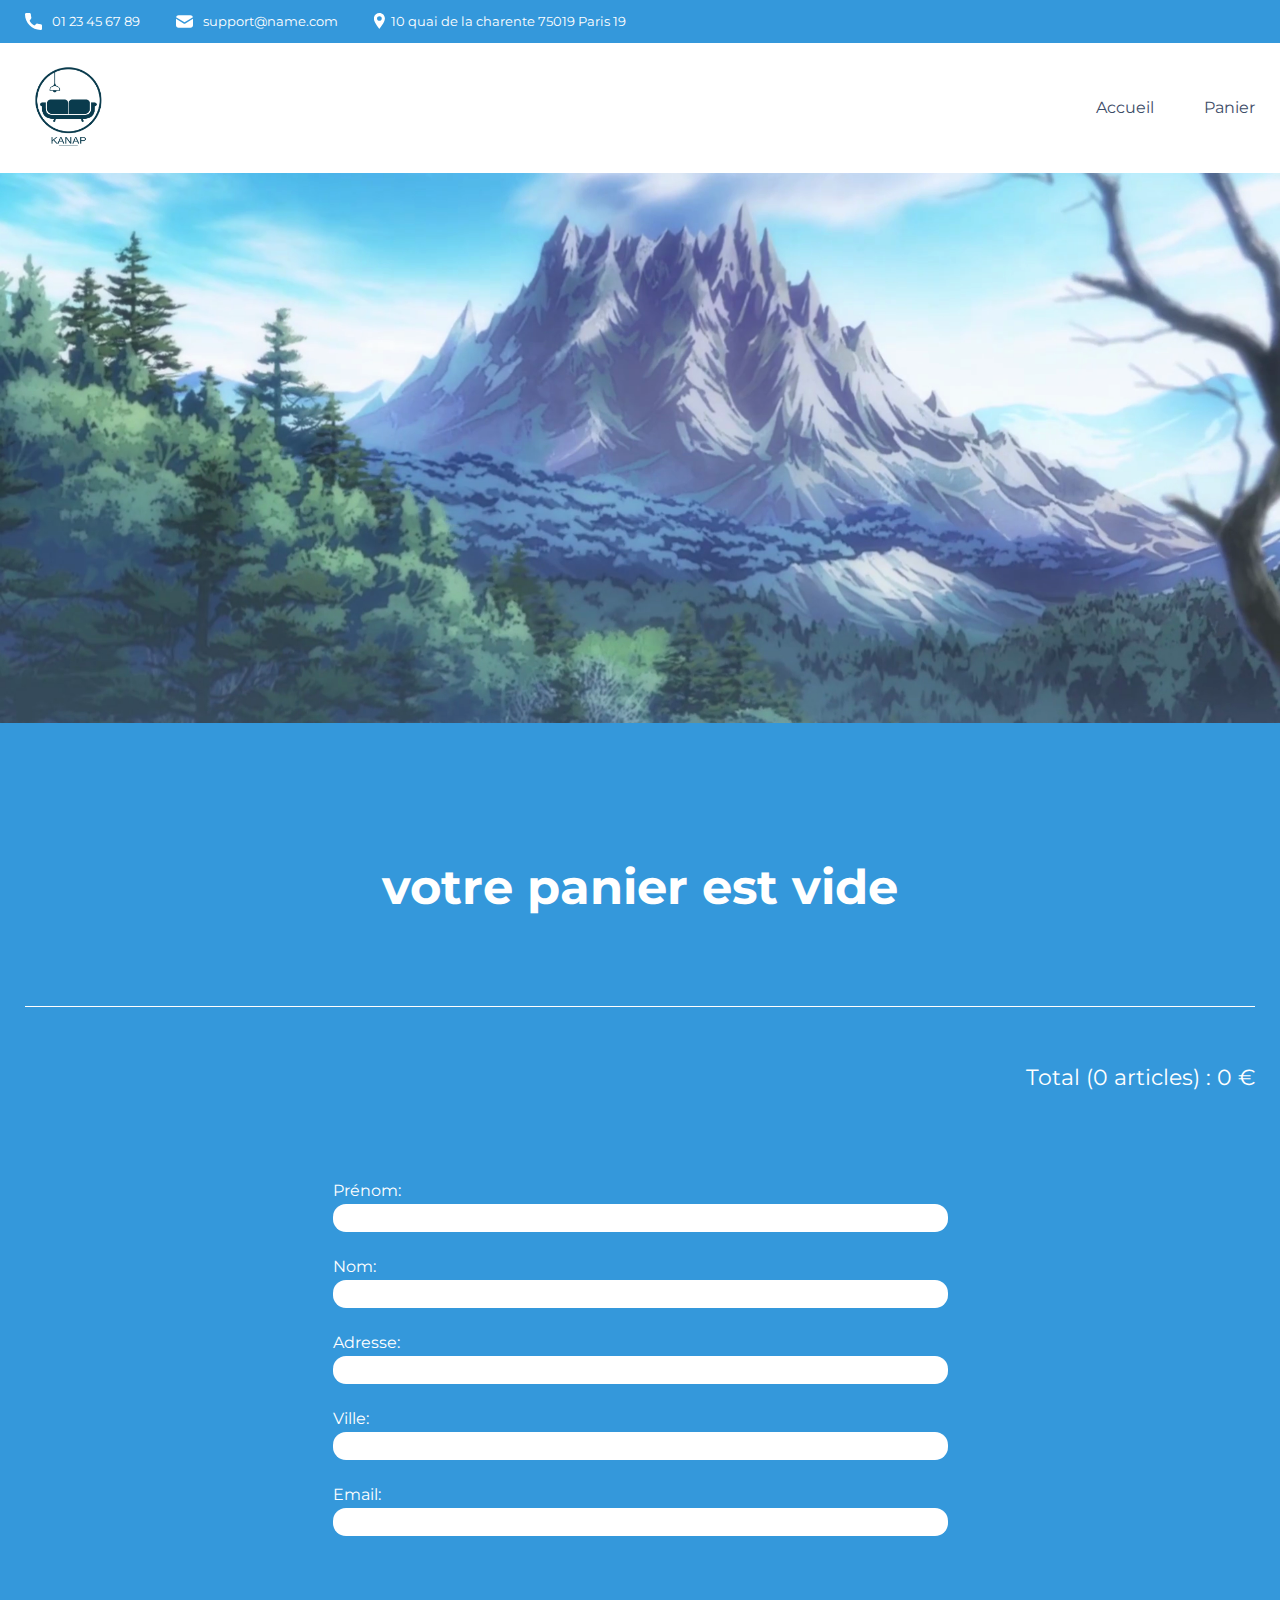
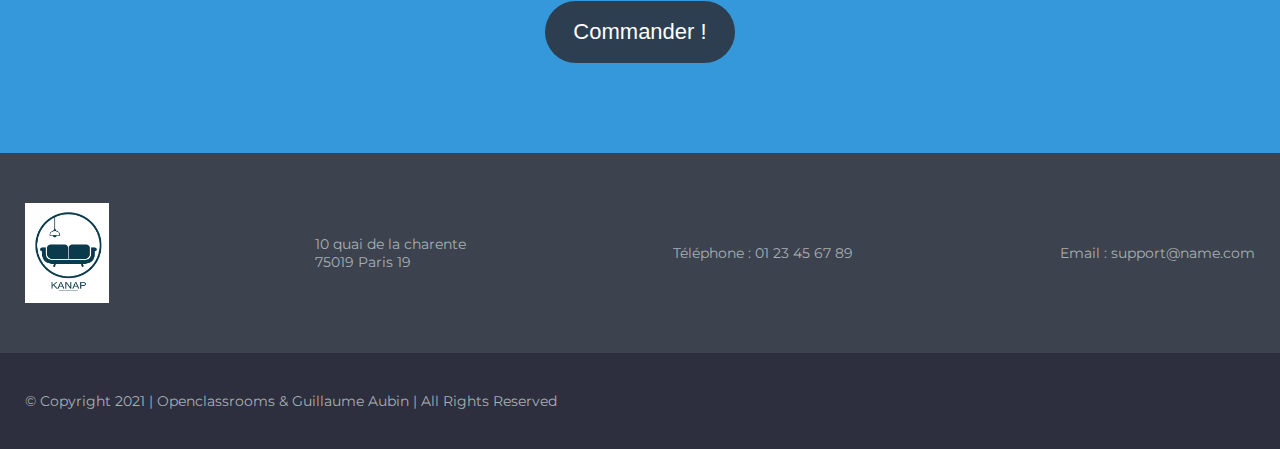
==== commit 8e65a976: "finalisation page script verification product,cart et confirmation" ====
--- a/front/html/cart.html
+++ b/front/html/cart.html
@@ -22,7 +22,7 @@
           <ul>
             <li><img src="../images/icons/phone.svg" alt="logo de téléphone" class="informations__phone">01 23 45 67 89</li>
             <li><img src="../images/icons/mail.svg" alt="logo d'une enveloppe" class="informations__mail">support@name.com</li>
-            <li><img src="../images/icons/adress.svg" alt="logo d'un point de géolocalisation" class="informations__address">01 23 45 67 89</li>
+            <li><img src="../images/icons/adress.svg" alt="logo d'un point de géolocalisation" class="informations__address">10 quai de la charente 75019 Paris 19</li>
           </ul>
         </div>
       </div>
@@ -48,14 +48,13 @@
           <h1>Votre panier</h1>
           <section class="cart">
             <section id="cart__items">
-             <!--  <article class="cart__item" data-id="{product-ID}" data-color="{product-color}">
+               <!--<article class="cart__item" data-id="{product-ID}">
                 <div class="cart__item__img">
                   <img src="../images/product01.jpg" alt="Photographie d'un canapé">
                 </div>
                 <div class="cart__item__content">
-                  <div class="cart__item__content__description">
+                  <div class="cart__item__content__titlePrice">
                     <h2>Nom du produit</h2>
-                    <p>Vert</p>
                     <p>42,00 €</p>
                   </div>
                   <div class="cart__item__content__settings">
@@ -68,7 +67,7 @@
                     </div>
                   </div>
                 </div>
-              </article> -->
+              </article>-->
             </section>
             <div class="cart__price">
               <p>Total (<span id="totalQuantity"><!-- 2 --></span> articles) : <span id="totalPrice"><!-- 84,00 --></span> €</p>
@@ -129,7 +128,7 @@
       </div>
       <div class="limitedWidthBlockContainer footerSecondary">
         <div class="limitedWidthBlock">
-          <p>© Copyright 2021 - 2042 | Openclassrooms by Openclassrooms | All Rights Reserved | Powered by <3</p>
+          <p>© Copyright 2021 | Openclassrooms & Guillaume Aubin | All Rights Reserved</p>
         </div>
       </div>
     </footer>
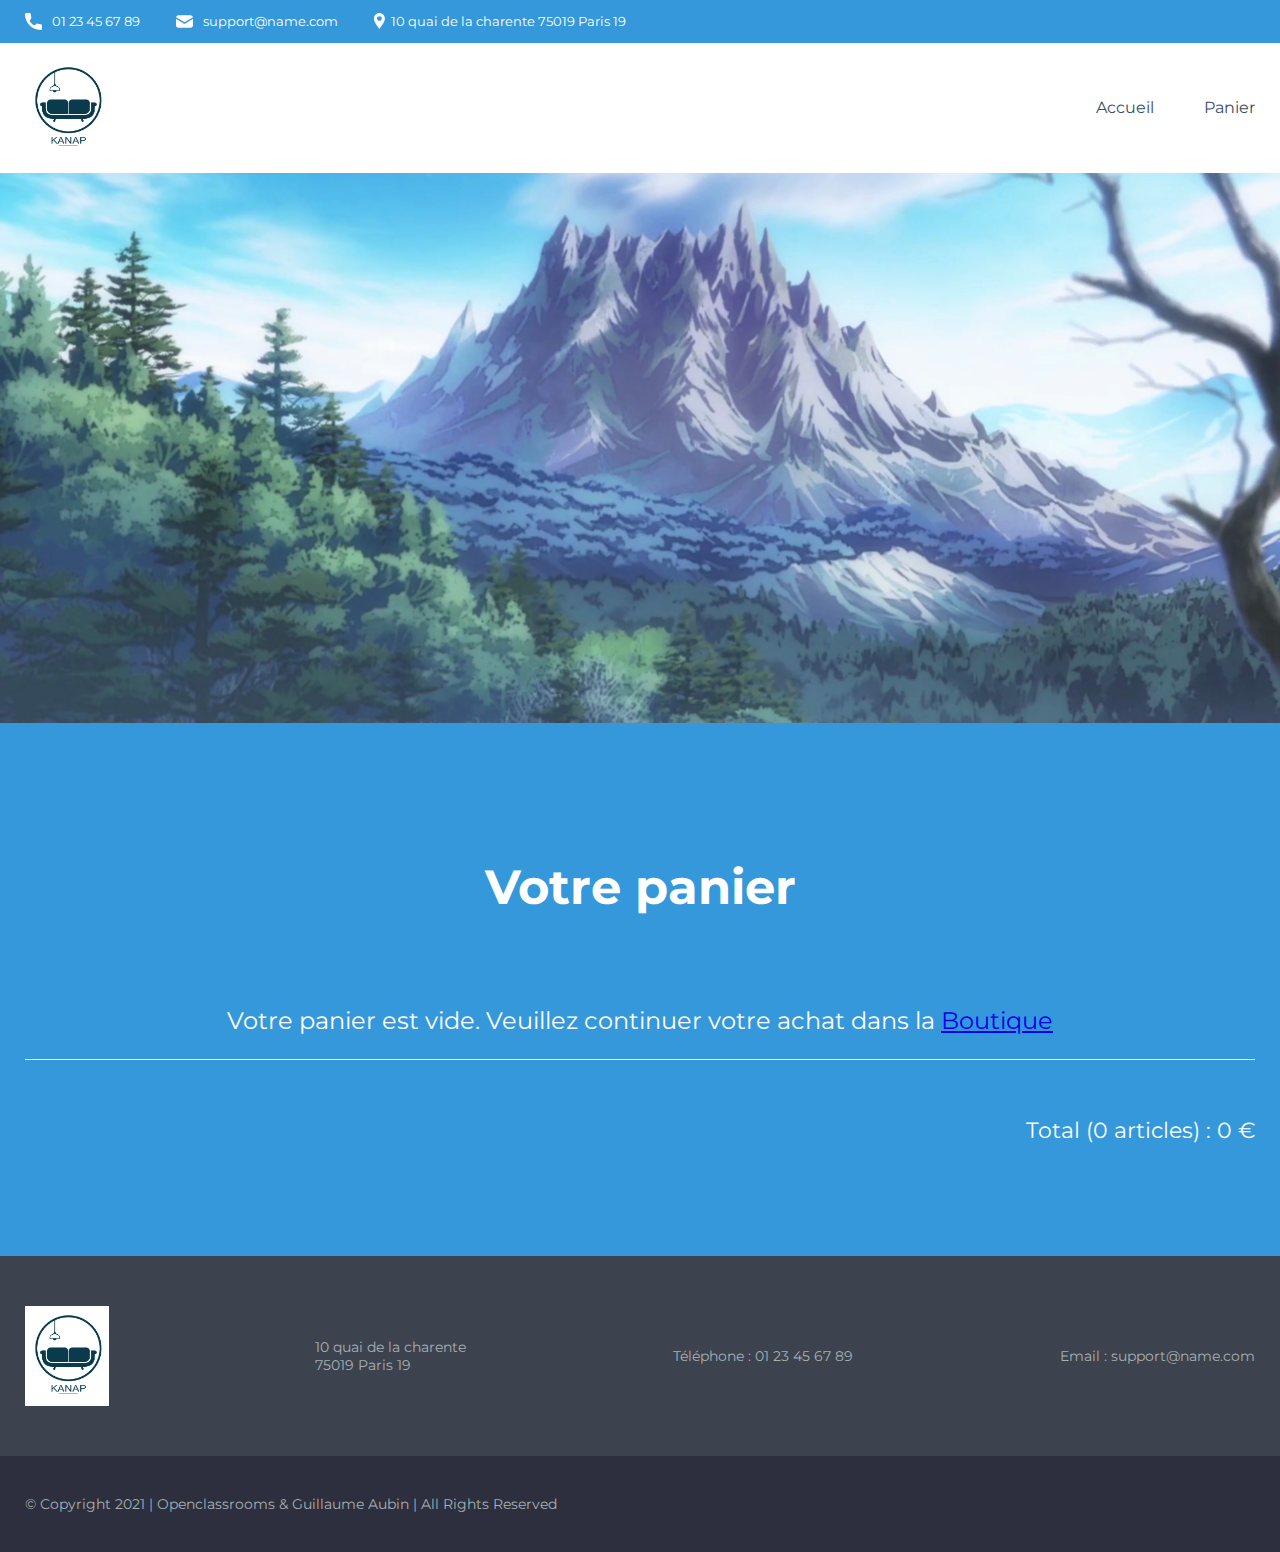
==== commit 84c86440: "finalisation page script verification product,cart en attendant la validation" ====
--- a/front/html/cart.html
+++ b/front/html/cart.html
@@ -132,6 +132,7 @@
         </div>
       </div>
     </footer>
-  <script src="../js/cart.js"></script>
+    <script src="../js/function.js" defer></script>
+  <script src="../js/cart.js" defer></script>
   </body>
 </html>